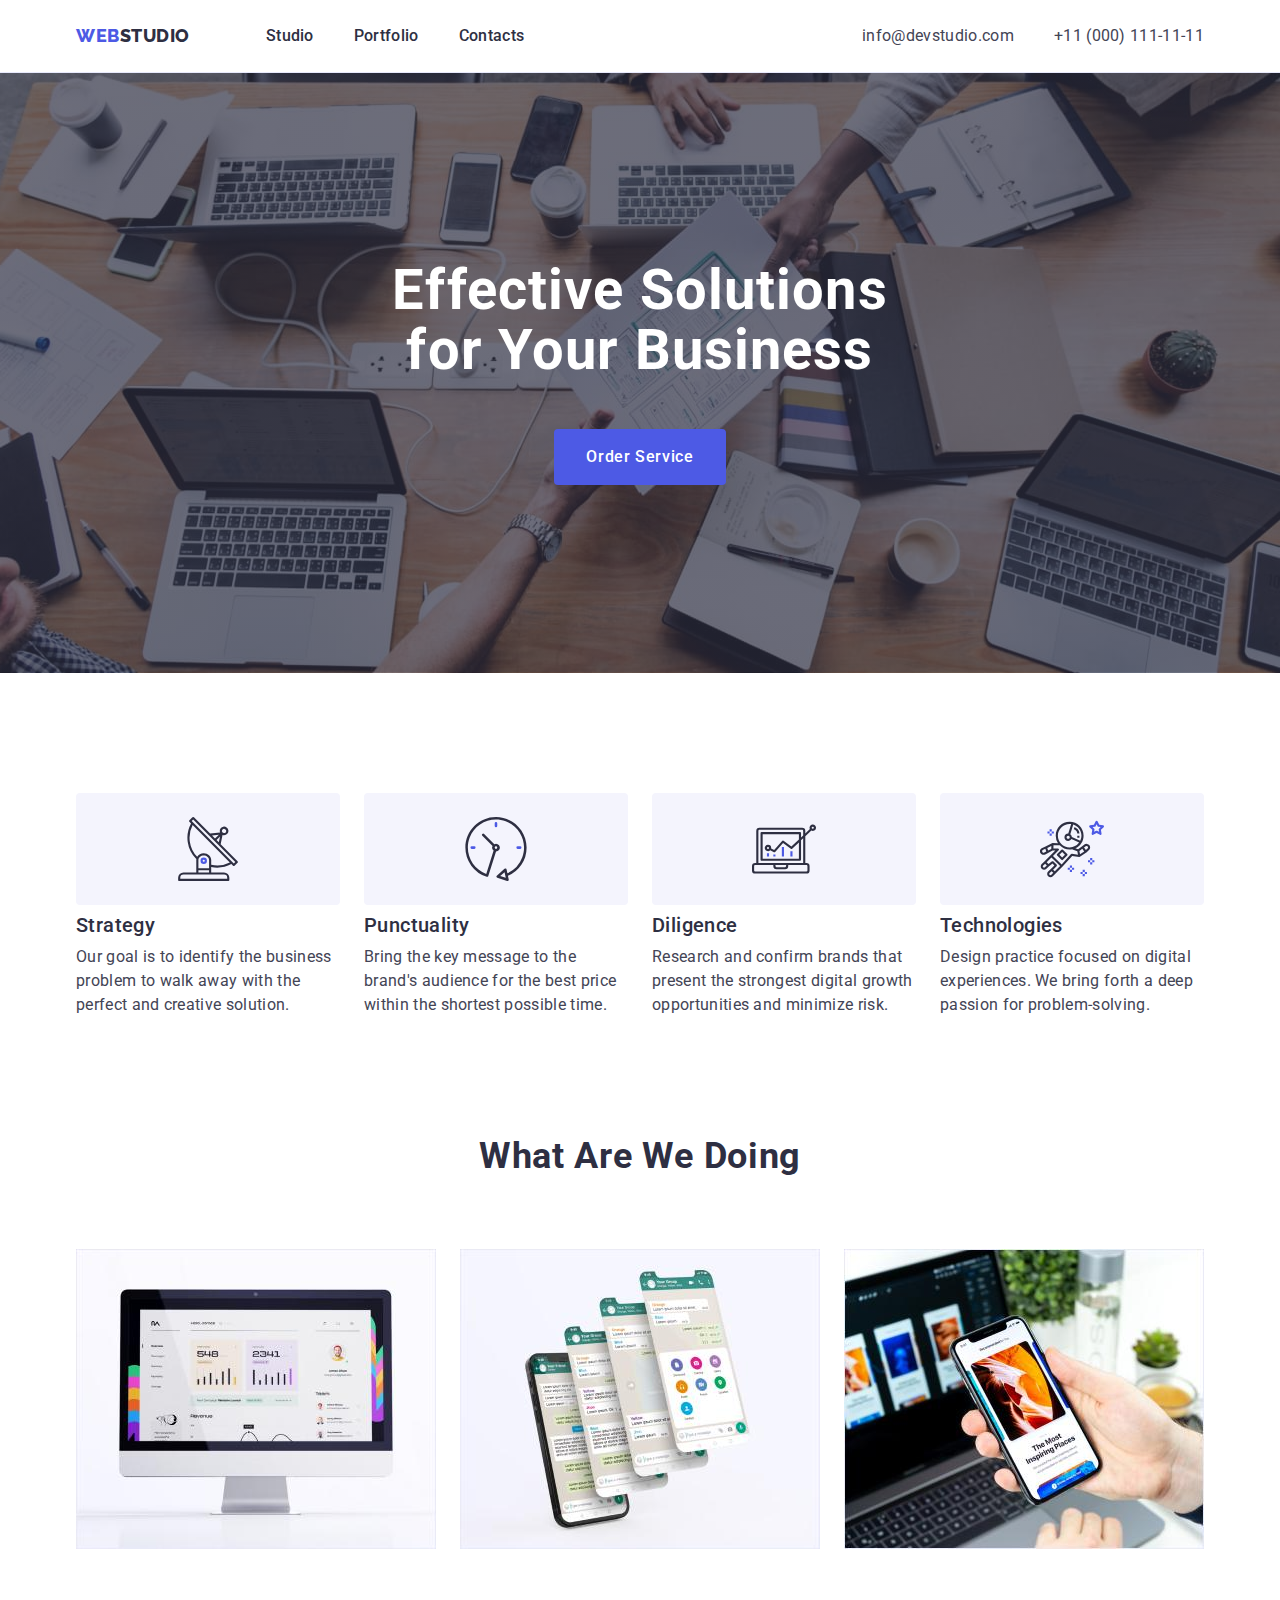
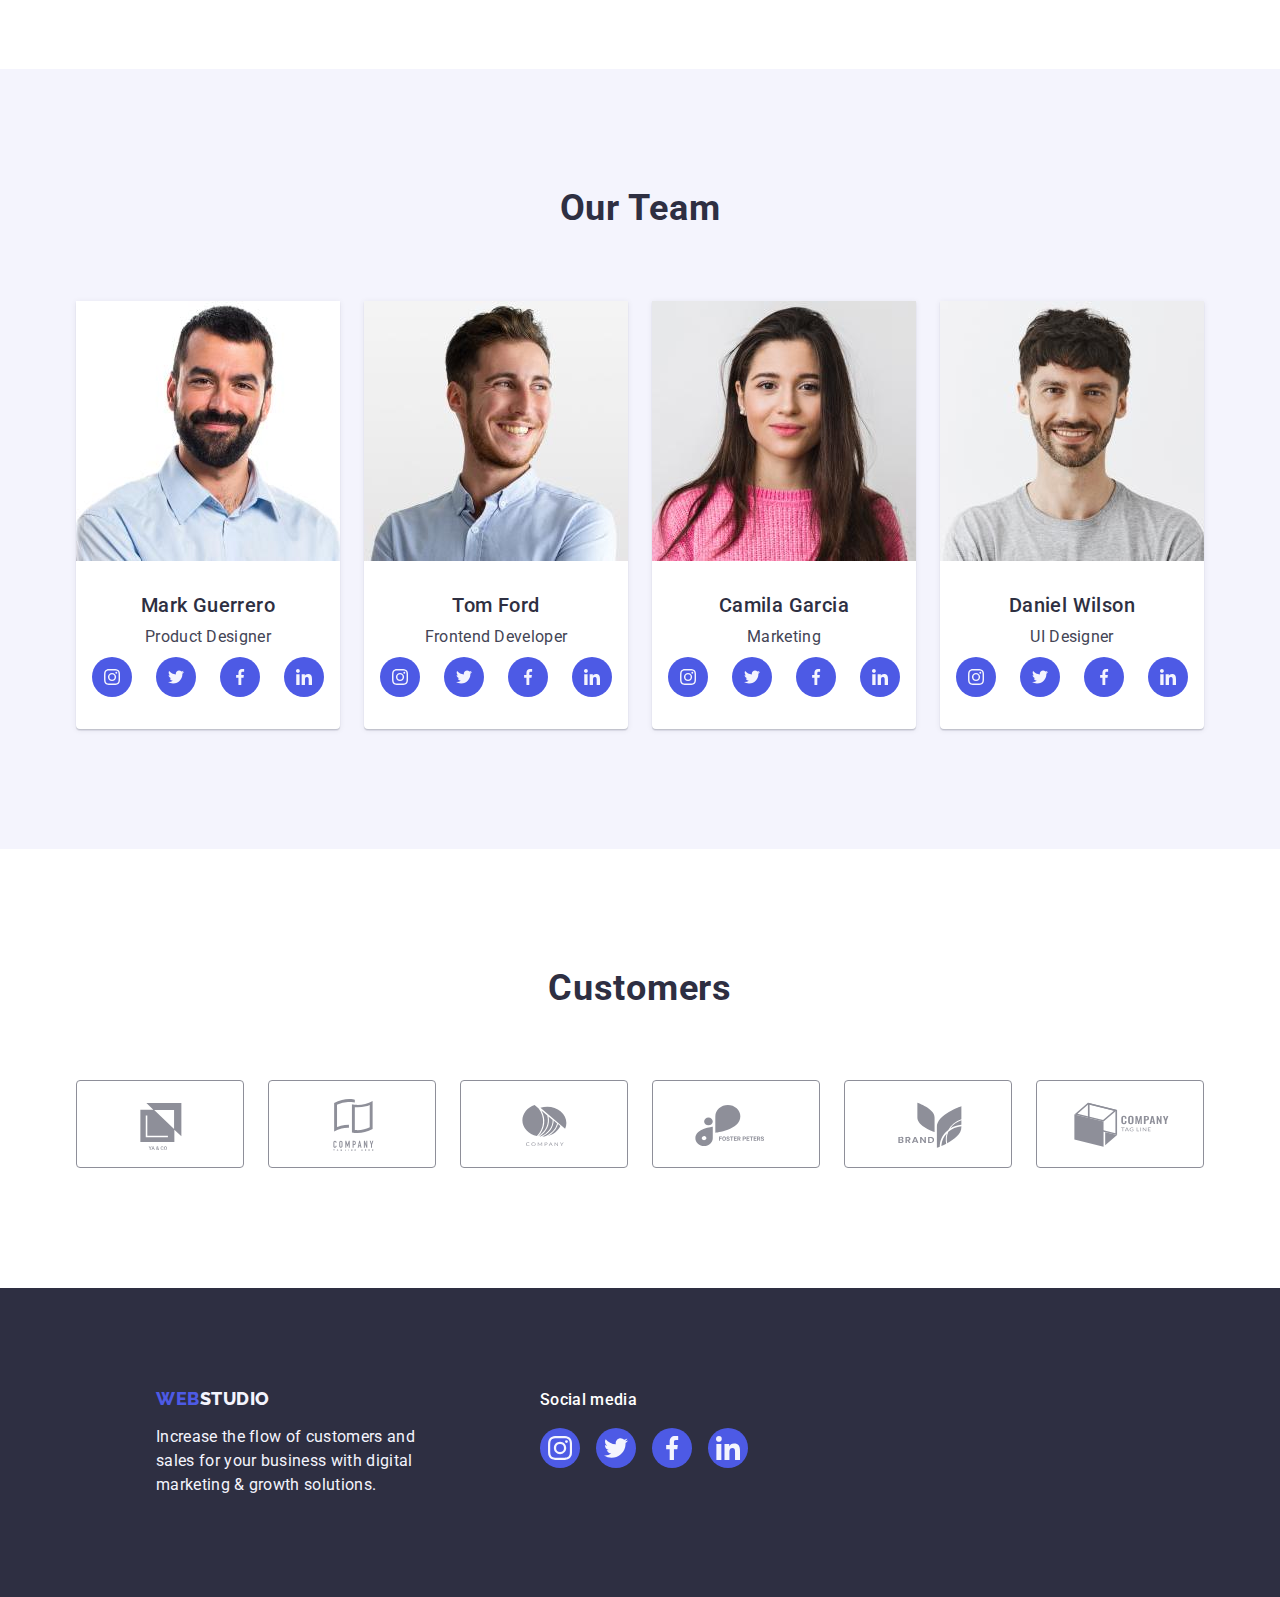
==== index.html @ 96a96464 "Initial commit" ====
<!DOCTYPE html>
<html lang="en">
  <head>
    <meta charset="UTF-8" />
    <meta http-equiv="X-UA-Compatible" content="IE=edge" />
    <meta name="viewport" content="width=device-width, initial-scale=1.0" />
    <title>WebStudio</title>
    <link rel="preconnect" href="https://fonts.googleapis.com" />
    <link rel="preconnect" href="https://fonts.gstatic.com" crossorigin />
    <link
      href="https://fonts.googleapis.com/css2?family=Raleway:wght@800&family=Roboto:wght@400;500;700;900&display=swap"
      rel="stylesheet"
    />
    <link
      rel="stylesheet"
      href="https://cdnjs.cloudflare.com/ajax/libs/modern-normalize/1.0.0/modern-normalize.min.css"
    />
    <link rel="stylesheet" href="./css/styles.css" />
  </head>
  <body>
    <!-- Header -->

    <header class="header">
      <div class="header-container container">
        <nav class="header-nav">
          <a class="logo-link link" href="./index.html"
            >Web<span class="logo-header">Studio</span></a
          >
          <ul class="menu list">
            <li class="menu-item">
              <a class="link menu-link" href="./index.html"> Studio</a>
            </li>
            <li class="menu-item">
              <a class="link menu-link" href="./portfolio.html">Portfolio</a>
            </li>
            <li class="menu-item">
              <a class="link menu-link" href="">Contacts</a>
            </li>
          </ul>
        </nav>
        <address class="contacts">
          <ul class="contacts-list list">
            <li class="contacts-item">
              <a
                class="mail contacts-link link"
                href="mailto:info@devstudio.com"
                >info@devstudio.com</a
              >
            </li>
            <li class="contacts-item">
              <a class="contacts-link link" href="tel:+110001111111"
                >+11 (000) 111-11-11</a
              >
            </li>
          </ul>
        </address>
      </div>
    </header>

    <main>
      <!-- Section-Hero -->

      <section class="section-hero section">
        <div class="hero-container container">
          <h1 class="hero-title">Effective Solutions for Your Business</h1>
          <button class="hero-btn" type="button">Order Service</button>
        </div>
      </section>

      <!-- Section-Features -->
      <section class="features-section section">
        <div class="features-container container">
          <h2 class="hidden-title" hidden>Features</h2>
          <ul class="features-menu list">
            <li class="features-menu-item">
              <div class="feature-icons-wrapper">
                <svg class="feature-icons" width="64" height="64">
                  <use href="./images/icons.svg#antenna"></use>
                </svg>
              </div>
              <h3 class="features-menu-title title">Strategy</h3>
              <p class="features-menu-text text">
                Our goal is to identify the business problem to walk away with
                the perfect and creative solution.
              </p>
            </li>
            <li class="features-menu-item">
              <div class="feature-icons-wrapper">
                <svg class="feature-icons" width="64" height="64">
                  <use href="./images/icons.svg#clock"></use>
                </svg>
              </div>
              <h3 class="features-menu-title title">Punctuality</h3>
              <p class="features-menu-text text">
                Bring the key message to the brand's audience for the best price
                within the shortest possible time.
              </p>
            </li>
            <li class="features-menu-item">
              <div class="feature-icons-wrapper">
                <svg class="feature-icons" width="64" height="64">
                  <use href="./images/icons.svg#diagram"></use>
                </svg>
              </div>
              <h3 class="features-menu-title title">Diligence</h3>
              <p class="features-menu-text text">
                Research and confirm brands that present the strongest digital
                growth opportunities and minimize risk.
              </p>
            </li>
            <li class="features-menu-item">
              <div class="feature-icons-wrapper">
                <svg class="feature-icons" width="64" height="64">
                  <use href="./images/icons.svg#astronaut"></use>
                </svg>
              </div>
              <h3 class="features-menu-title title">Technologies</h3>
              <p class="features-menu-text text">
                Design practice focused on digital experiences. We bring forth a
                deep passion for problem-solving.
              </p>
            </li>
          </ul>
        </div>
      </section>

      <!-- Section-What are we doing -->
      <section class="works section">
        <div class="container">
          <h2 class="works-title">What are we doing</h2>
          <ul class="works-list list">
            <li class="works-list-item">
              <img src="./images/img-1.jpg" alt="PC" width="360" />
            </li>
            <li class="works-list-item">
              <img src="./images/img-2.jpg" alt="App" width="360" />
            </li>
            <li class="works-list-item">
              <img src="./images/img-3.jpg" alt="Mobile phone" width="360" />
            </li>
          </ul>
        </div>
      </section>

      <!-- Section-Our Team -->
      <section class="about-section section">
        <div class="container">
          <h2 class="team-title">Our Team</h2>
          <ul class="menu-team list">
            <li class="menu-team-item">
              <img
                class="team-img"
                src="./images/img-card1.jpg"
                alt="Mark Guerrero"
                width="264"
              />
              <div class="menu-team-container">
                <h3 class="menu-team-title title">Mark Guerrero</h3>
                <p class="menu-team-text text">Product Designer</p>
                <ul class="social-icons-list list">
                  <li class="social-icons-item">
                    <a
                      class="social-icons-link link"
                      href=""
                      target="_blank"
                      rel="noopener norefferer"
                      aria-label="social icons"
                      ><svg class="social-icons" width="16" height="16">
                        <use href="./images/icons.svg#instagram"></use></svg
                    ></a>
                  </li>
                  <li class="social-icons-item">
                    <a
                      class="social-icons-link link"
                      href=""
                      target="_blank"
                      rel="noopener norefferer"
                      aria-label="social icons"
                      ><svg class="social-icons" width="16" height="16">
                        <use href="./images/icons.svg#twitter"></use></svg
                    ></a>
                  </li>
                  <li class="social-icons-item">
                    <a
                      class="social-icons-link link"
                      href=""
                      target="_blank"
                      rel="noopener norefferer"
                      aria-label="social icons"
                      ><svg class="social-icons" width="16" height="16">
                        <use href="./images/icons.svg#facebook"></use></svg
                    ></a>
                  </li>
                  <li class="social-icons-item">
                    <a
                      class="social-icons-link link"
                      href=""
                      target="_blank"
                      rel="noopener norefferer"
                      aria-label="social icons"
                      ><svg class="social-icons" width="16" height="16">
                        <use href="./images/icons.svg#linkedin"></use></svg
                    ></a>
                  </li>
                </ul>
              </div>
            </li>
            <li class="menu-team-item">
              <img
                class="team-img"
                src="./images/img-card2.jpg"
                alt="Tom Ford"
                width="264"
              />
              <div class="menu-team-container">
                <h3 class="menu-team-title title">Tom Ford</h3>
                <p class="menu-team-text text">Frontend Developer</p>
                <ul class="social-icons-list list">
                  <li class="social-icons-item">
                    <a
                      class="social-icons-link link"
                      href=""
                      target="_blank"
                      rel="noopener norefferer"
                      aria-label="social icons"
                      ><svg class="social-icons" width="16" height="16">
                        <use href="./images/icons.svg#instagram"></use></svg
                    ></a>
                  </li>
                  <li class="social-icons-item">
                    <a
                      class="social-icons-link link"
                      href=""
                      target="_blank"
                      rel="noopener norefferer"
                      aria-label="social icons"
                      ><svg class="social-icons" width="16" height="16">
                        <use href="./images/icons.svg#twitter"></use></svg
                    ></a>
                  </li>
                  <li class="social-icons-item">
                    <a
                      class="social-icons-link link"
                      href=""
                      target="_blank"
                      rel="noopener norefferer"
                      aria-label="social icons"
                      ><svg class="social-icons" width="16" height="16">
                        <use href="./images/icons.svg#facebook"></use></svg
                    ></a>
                  </li>
                  <li class="social-icons-item">
                    <a
                      class="social-icons-link link"
                      href=""
                      target="_blank"
                      rel="noopener norefferer"
                      aria-label="social icons"
                      ><svg class="social-icons" width="16" height="16">
                        <use href="./images/icons.svg#linkedin"></use></svg
                    ></a>
                  </li>
                </ul>
              </div>
            </li>
            <li class="menu-team-item">
              <img
                class="team-img"
                src="./images/img-card3.jpg"
                alt="Camila Garcia"
                width="264"
              />
              <div class="menu-team-container">
                <h3 class="menu-team-title title">Camila Garcia</h3>
                <p class="menu-team-text text">Marketing</p>
                <ul class="social-icons-list list">
                  <li class="social-icons-item">
                    <a
                      class="social-icons-link link"
                      href=""
                      target="_blank"
                      rel="noopener norefferer"
                      aria-label="social icons"
                      ><svg class="social-icons" width="16" height="16">
                        <use href="./images/icons.svg#instagram"></use></svg
                    ></a>
                  </li>
                  <li class="social-icons-item">
                    <a
                      class="social-icons-link link"
                      href=""
                      target="_blank"
                      rel="noopener norefferer"
                      aria-label="social icons"
                      ><svg class="social-icons" width="16" height="16">
                        <use href="./images/icons.svg#twitter"></use></svg
                    ></a>
                  </li>
                  <li class="social-icons-item">
                    <a
                      class="social-icons-link link"
                      href=""
                      target="_blank"
                      rel="noopener norefferer"
                      aria-label="social icons"
                      ><svg class="social-icons" width="16" height="16">
                        <use href="./images/icons.svg#facebook"></use></svg
                    ></a>
                  </li>
                  <li class="social-icons-item">
                    <a
                      class="social-icons-link link"
                      href=""
                      target="_blank"
                      rel="noopener norefferer"
                      aria-label="social icons"
                      ><svg class="social-icons" width="16" height="16">
                        <use href="./images/icons.svg#linkedin"></use></svg
                    ></a>
                  </li>
                </ul>
              </div>
            </li>
            <li class="menu-team-item">
              <img
                class="team-img"
                src="./images/img-card4.jpg"
                alt="Daniel Wilson"
                width="264"
              />
              <div class="menu-team-container">
                <h3 class="menu-team-title title">Daniel Wilson</h3>
                <p class="menu-team-text text">UI Designer</p>
                <ul class="social-icons-list list">
                  <li class="social-icons-item">
                    <a
                      class="social-icons-link link"
                      href=""
                      target="_blank"
                      rel="noopener norefferer"
                      aria-label="social icons"
                      ><svg class="social-icons" width="16" height="16">
                        <use href="./images/icons.svg#instagram"></use></svg
                    ></a>
                  </li>
                  <li class="social-icons-item">
                    <a
                      class="social-icons-link link"
                      href=""
                      target="_blank"
                      rel="noopener norefferer"
                      aria-label="social icons"
                      ><svg class="social-icons" width="16" height="16">
                        <use href="./images/icons.svg#twitter"></use></svg
                    ></a>
                  </li>
                  <li class="social-icons-item">
                    <a
                      class="social-icons-link link"
                      href=""
                      target="_blank"
                      rel="noopener norefferer"
                      aria-label="social icons"
                      ><svg class="social-icons" width="16" height="16">
                        <use href="./images/icons.svg#facebook"></use></svg
                    ></a>
                  </li>
                  <li class="social-icons-item">
                    <a
                      class="social-icons-link link"
                      href=""
                      target="_blank"
                      rel="noopener norefferer"
                      aria-label="social icons"
                      ><svg class="social-icons" width="16" height="16">
                        <use href="./images/icons.svg#linkedin"></use></svg
                    ></a>
                  </li>
                </ul>
              </div>
            </li>
          </ul>
        </div>
      </section>

      <!-- Customers -->
      <section class="customers-section section">
        <div class="container">
          <h2 class="customers-title title">Customers</h2>
          <ul class="customers-section-list list">
            <li class="customers-section-item">
              <a class="customers-section-link link" href=""
                ><svg class="customers-icon" width="104" height="56">
                  <use href="./images/icons.svg#logo1"></use></svg
              ></a>
            </li>
            <li class="customers-section-item">
              <a class="customers-section-link link" href=""
                ><svg class="customers-icon" width="104" height="56">
                  <use href="./images/icons.svg#logo2"></use></svg
              ></a>
            </li>
            <li class="customers-section-item">
              <a class="customers-section-link link" href=""
                ><svg class="customers-icon" width="104" height="56">
                  <use href="./images/icons.svg#logo3"></use></svg
              ></a>
            </li>
            <li class="customers-section-item">
              <a class="customers-section-link link" href=""
                ><svg class="customers-icon" width="104" height="56">
                  <use href="./images/icons.svg#logo4"></use></svg
              ></a>
            </li>
            <li class="customers-section-item">
              <a class="customers-section-link link" href=""
                ><svg class="customers-icon" width="104" height="56">
                  <use href="./images/icons.svg#logo5"></use></svg
              ></a>
            </li>
            <li class="customers-section-item">
              <a class="customers-section-link link" href=""
                ><svg class="customers-icon" width="104" height="56">
                  <use href="./images/icons.svg#logo6"></use></svg
              ></a>
            </li>
          </ul>
        </div>
      </section>
    </main>

    <!-- Footer -->
    <footer class="footer-section">
      <div class="footer-main-container">
        <div class="footer-container">
          <a class="logo-link footer-link link" href="./index.html"
            >Web<span class="logo-footer">Studio</span></a
          >
          <p class="footer-section-text">
            Increase the flow of customers and sales for your business with
            digital marketing & growth solutions.
          </p>
        </div>
        <div class="social-media-conteiner">
          <p class="social-media-text">Social media</p>
          <ul class="social-media-list list">
            <li class="social-media-item">
              <a
                class="social-icons-link socials-link-footer link"
                href=""
                target="_blank"
                rel="noopener norefferer"
                aria-label="social icons"
                ><svg class="social-icons" width="24" height="24">
                  <use href="./images/icons.svg#instagram"></use></svg
              ></a>
            </li>
            <li class="social-media-item">
              <a
                class="social-icons-link socials-link-footer link"
                href=""
                target="_blank"
                rel="noopener norefferer"
                aria-label="social icons"
                ><svg class="social-icons" width="24" height="24">
                  <use href="./images/icons.svg#twitter"></use></svg
              ></a>
            </li>
            <li class="social-media-item">
              <a
                class="social-icons-link socials-link-footer link"
                href=""
                target="_blank"
                rel="noopener norefferer"
                aria-label="social icons"
                ><svg class="social-icons" width="24" height="24">
                  <use href="./images/icons.svg#facebook"></use></svg
              ></a>
            </li>
            <li class="social-media-item">
              <a
                class="social-icons-link socials-link-footer link"
                href=""
                target="_blank"
                rel="noopener norefferer"
                aria-label="social icons"
                ><svg class="social-icons" width="24" height="24">
                  <use href="./images/icons.svg#linkedin"></use></svg
              ></a>
            </li>
          </ul>
        </div>
      </div>
    </footer>
  </body>
</html>
---- css/styles.css ----
.list {
  list-style: none;
}
.link {
  text-decoration: none;
}
h1,
h2,
h3,
h4,
p {
  margin-top: 0;
  margin-bottom: 0;
}
ul {
  margin-top: 0;
  margin-bottom: 0;
  padding-left: 0;
}
img {
  display: block;
}
button {
  cursor: pointer;
}
body {
  font-family: 'Roboto', sans-serif;
  color: var(--color-slate);
  background-color: var(--color-white);
}
.container {
  width: 1158px;
  padding-left: 15px;
  padding-right: 15px;
  margin-left: auto;
  margin-right: auto;
}
.section {
  padding-top: 120px;
  padding-bottom: 120px;
}
:root {
  --color-iris: #4d5ae5;
  --color-ocean: #404bbf;
  --color-navy-blue: #2e2f42;
  --color-green: #31d0aa;
  --color-slate: #434455;
  --color-light-slate: #8e8f99;
  --color-cornflower: #e7e9fc;
  --color-cloud: #f4f4fd;
  --color-navy-blue-modal: #2e2f42;
  --color-grey: #2e2f42;

  /* Header background, team card background */
  --color-white: #ffffff;
  --color-dairy: #fcfcfc;
}

/*  */
/* HEADER */
/*  */
.header {
  border-bottom: 1px solid var(--color-cornflower);
  box-shadow: 0px 2px 1px rgba(46, 47, 66, 0.08),
    0px 1px 1px rgba(46, 47, 66, 0.16), 0px 1px 6px rgba(46, 47, 66, 0.08);
}
.header-container {
  display: flex;
  align-items: center;
  height: 72px;
}

.header-nav {
  display: flex;
  align-items: center;
}
.menu {
  display: flex;
}
.contacts-list {
  display: flex;
  align-items: center;
}

.logo-link {
  margin-right: 76px;
  font-family: 'Raleway', sans-serif;
  font-weight: 800;
  font-size: 18px;
  line-height: 1.17;
  letter-spacing: 0.03em;
  text-transform: uppercase;
  color: var(--color-iris);
}
.logo-header {
  color: var(--color-grey);
}
.menu-item:not(:last-child) {
  margin-right: 40px;
}
.contacts {
  font-style: normal;
}
.menu-link {
  padding-top: 24px;
  padding-bottom: 24px;
  font-weight: 500;
  font-size: 16px;
  line-height: 1.5;
  letter-spacing: 0.02em;
  color: var(--color-grey);
}
.menu-link:hover,
.menu-link:focus {
  color: var(--color-ocean);
}

.contacts-link {
  font-style: normal;
  font-weight: 400;
  font-size: 16px;
  line-height: 1.5;
  letter-spacing: 0.02em;
  color: var(--color-slate);
}
.contacts-link:hover,
.contacts-link:focus {
  color: var(--color-ocean);
}
.contacts {
  margin-left: auto;
}
.contacts-item:not(:last-child) {
  margin-right: 40px;
}

/*  */
/* HERO */
/*  */

.hero-container {
  text-align: center;
}
.section-hero {
  max-width: 1440px;
  padding-top: 188px;
  padding-bottom: 188px;
  margin-left: auto;
  margin-right: auto;
  text-align: center;
  background: var(--color-grey);
  background-image: linear-gradient(
      rgba(46, 47, 66, 0.7),
      rgba(46, 47, 66, 0.7)
    ),
    url(../images/people-office.jpg);
  background-position: center;
  background-repeat: no-repeat;
  background-size: cover;
}
.hero-title {
  max-width: 496px;
  margin-bottom: 48px;
  margin-left: auto;
  margin-right: auto;
  font-weight: 700;
  font-size: 56px;
  line-height: 1.07;
  text-align: center;
  letter-spacing: 0.02em;
  color: var(--color-white);
}
.hero-btn {
  display: block;
  min-width: 169px;
  height: 56px;
  border-radius: 4px;
  border: none;
  padding-top: 16px;
  padding-bottom: 16px;
  padding-left: 32px;
  padding-right: 32px;
  margin-left: auto;
  margin-right: auto;
  gap: 10px;
  font-family: 'Roboto', sans-serif;
  font-weight: 500;
  font-size: 16px;
  line-height: 1.5;
  align-items: center;
  letter-spacing: 0.04em;
  color: var(--color-white);
  background: var(--color-iris);
}
.hero-btn:hover,
.hero-btn:focus {
  background: var(--color-ocean);
}

/* COMPONENTS *FEATURES*, *ABOUT*,*PORTFOLIO**/
.title {
  font-weight: 500;
  font-size: 20px;
  line-height: 1.2;
  letter-spacing: 0.02em;
  text-transform: capitalize;
  color: var(--color-grey);
}
.text {
  font-size: 16px;
  line-height: 1.5;
  letter-spacing: 0.02em;
  color: var(--color-slate);
}

/*  */
/* Features */
/*  */

.features-menu {
  display: flex;
  align-items: center;
  flex-wrap: wrap;
}
.features-menu-item {
  width: calc((100% - 72px) / 4);
}
.features-menu-item:not(:last-child) {
  margin-right: 24px;
}
.features-menu-title {
  margin-bottom: 8px;
}
.feature-icons-wrapper {
  display: flex;
  margin-left: auto;
  margin-right: auto;
  margin-bottom: 8px;
  align-items: center;
  justify-content: center;
  background: var(--color-cloud);
  border-radius: 4px;
  height: 112px;
}

/*  */
/* What are we doing */
/*  */
.works {
  padding-top: 0;
}
.works-list {
  display: flex;
  align-items: center;
  flex-wrap: wrap;
}
.works-list-item {
  width: calc((100% - 48px) / 3);
}
.works-list-item:not(:last-child) {
  margin-right: 24px;
}

/* Components-title */
.works-title,
.team-title,
.customers-title {
  margin-bottom: 72px;
  font-weight: 700;
  font-size: 36px;
  line-height: 1.11;
  text-align: center;
  letter-spacing: 0.02em;
  text-transform: capitalize;
  color: var(--color-navy-blue);
}

/*  */
/* Our Team */
/*  */

.menu-team {
  display: flex;
  align-items: center;
  flex-wrap: wrap;
  margin-top: 72px;
}
.menu-team-item {
  width: calc((100% - 72px) / 4);
  border-top-left-radius: 0px;
  border-top-right-radius: 0px;
  border-bottom-right-radius: 4px;
  border-bottom-left-radius: 4px;
  background-color: var(--color-white);
  box-shadow: 0px 1px 6px rgba(46, 47, 66, 0.08),
    0px 1px 1px rgba(46, 47, 66, 0.16), 0px 2px 1px rgba(46, 47, 66, 0.08);
}
.menu-team-item:not(:last-child) {
  margin-right: 24px;
}
.menu-team-container {
  padding-top: 32px;
  padding-bottom: 32px;
}
.menu-team-title {
  text-align: center;
  margin-bottom: 8px;
}
.menu-team-text {
  text-align: center;
  margin-bottom: 8px;
}
.about-section {
  background: var(--color-cloud);
}
.social-icons-list {
  display: flex;
  justify-content: center;
  align-items: center;
  gap: 24px;
}
.social-icons-item,
.social-media-item {
  width: 40px;
  height: 40px;
}

.social-icons-link {
  display: flex;
  align-items: center;
  justify-content: center;
  width: 100%;
  height: 100%;
  background-color: var(--color-iris);
  border-radius: 50%;
  color: var(--color-cloud);
}
.social-icons-link:hover,
.social-icons-link:focus {
  background-color: var(--color-ocean);
}
.social-icons {
  fill: currentColor;
}

/*  */
/* Customers */
/*  */

.customers-title {
  line-height: 1.1;
}
.customers-section-list {
  display: flex;
  align-items: center;
  justify-content: center;
  gap: 24px;
}
.customers-section-item {
  width: 168px;
  height: 88px;
}
.customers-section-link {
  display: flex;
  align-items: center;
  justify-content: center;
  width: 100%;
  height: 100%;
  border: 1px solid var(--color-light-slate);
  border-radius: 4px;
  color: var(--color-light-slate);
}
.customers-icon {
  fill: currentColor;
}
.customers-section-link:hover,
.customers-section-link:focus {
  color: var(--color-ocean);
  border: 1px solid var(--color-ocean);
}

/*  */
/* FOOTER */
/*  */

.footer-section {
  padding-top: 100px;
  padding-bottom: 100px;
  background: var(--color-grey);
}
.logo-footer {
  color: var(--color-cloud);
}
.footer-section-text {
  font-size: 16px;
  line-height: 1.5;
  letter-spacing: 0.02em;
  color: var(--color-cloud);
}
.footer-container {
  margin-right: 120px;
}
.footer-section-text {
  width: 264px;
}
.footer-link {
  display: inline-block;
  margin-bottom: 16px;
}

.social-media-list {
  display: flex;
  align-items: center;
  justify-content: center;
  gap: 16px;
}
.socials-link-footer:hover,
.socials-link-footer:focus {
  background-color: var(--color-green);
}
.footer-main-container {
  display: flex;
  align-items: baseline;
  justify-content: baseline;
  margin-left: 156px;
}

.social-media-text {
  margin-bottom: 16px;
  font-style: normal;
  font-weight: 500;
  font-size: 16px;
  line-height: 1.5;
  letter-spacing: 0.02em;
  color: var(--color-white);
}

/*  */
/* PORTFOLIO */
/*  */

.portfolio-section {
  padding-top: 96px;
  padding-bottom: 120px;
}

.btn-filter {
  padding: 12px 24px;
  font-family: 'Roboto', sans-serif;
  font-weight: 500;
  font-size: 16px;
  line-height: 24px;
  align-items: center;
  text-align: center;
  letter-spacing: 0.04em;
  color: var(--color-iris);
  background-color: var(--color-cloud);
  border: 1px solid var(--color-cornflower);
}
.btn-filter:hover,
.btn-filter:focus {
  color: var(--color-white);
  background: var(--color-ocean);
  border: 1px solid transparent;
  box-shadow: 0px 3px 1px rgba(0, 0, 0, 0.1), 0px 2px 1px rgba(0, 0, 0, 0.08),
    0px 2px 2px rgba(0, 0, 0, 0.12);
  border-radius: 4px;
}

.btn-menu {
  display: flex;
  align-items: center;
  justify-content: center;
  margin-bottom: 72px;
}
.btn-menu-item:not(:last-child) {
  margin-right: 24px;
}
.portfolio-menu {
  display: flex;
  align-items: center;
  flex-wrap: wrap;
}
.portfolio-menu-item {
  flex-basis: calc((100% - 48px) / 3);
  border-bottom: 1px var(--color-cornflower);
}
.portfolio-menu-link {
  display: block;
}
.portfolio-menu-link:hover,
.portfolio-menu-link:focus {
  box-shadow: 0px 1px 6px rgba(46, 47, 66, 0.08),
    0px 1px 1px rgba(46, 47, 66, 0.16), 0px 2px 1px rgba(46, 47, 66, 0.08);
}
.portfolio-menu-item:not(:nth-child(3n)) {
  margin-right: 24px;
}
.portfolio-menu-item:not(:nth-last-child(-n + 3)) {
  margin-bottom: 48px;
}
.portfolio-menu-container {
  padding: 32px 16px;
  border: 1px solid var(--color-cornflower);
  border-top: none;
}

.portfolio-menu-title {
  margin-bottom: 8px;
}
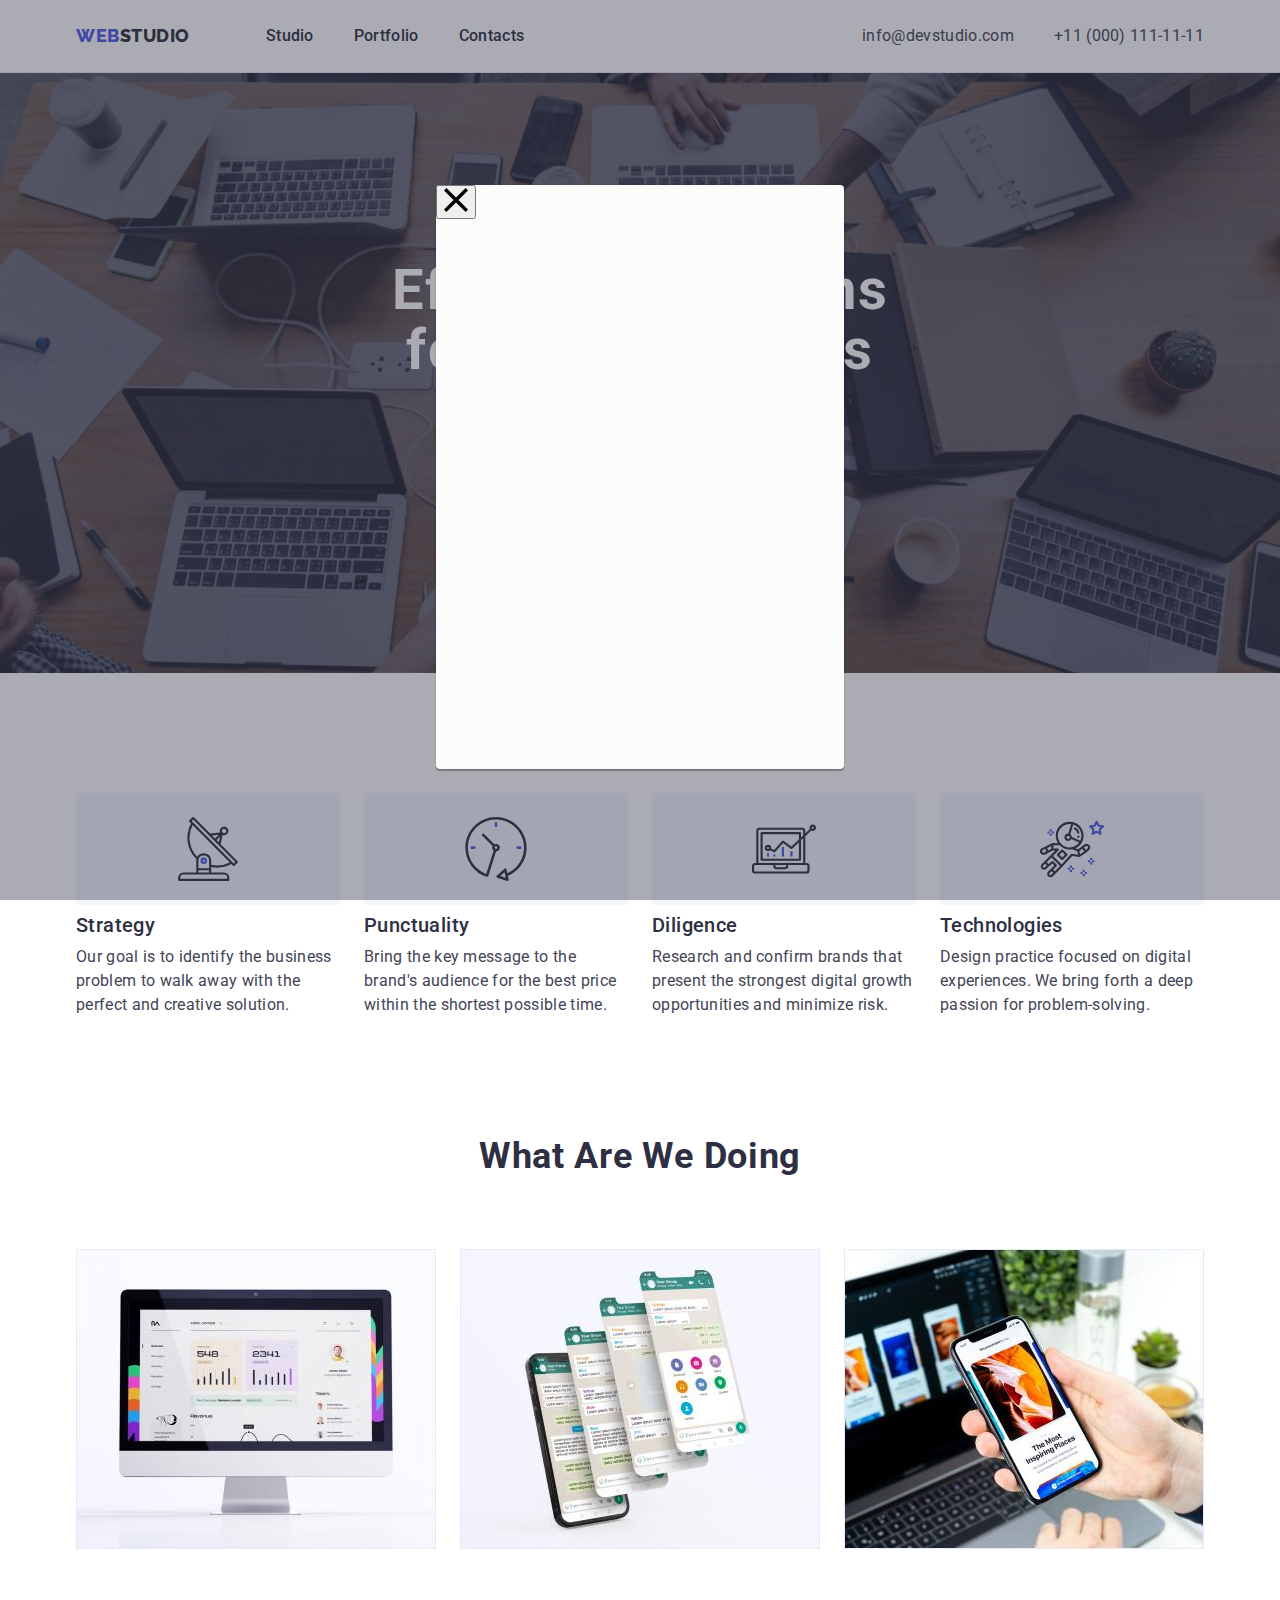
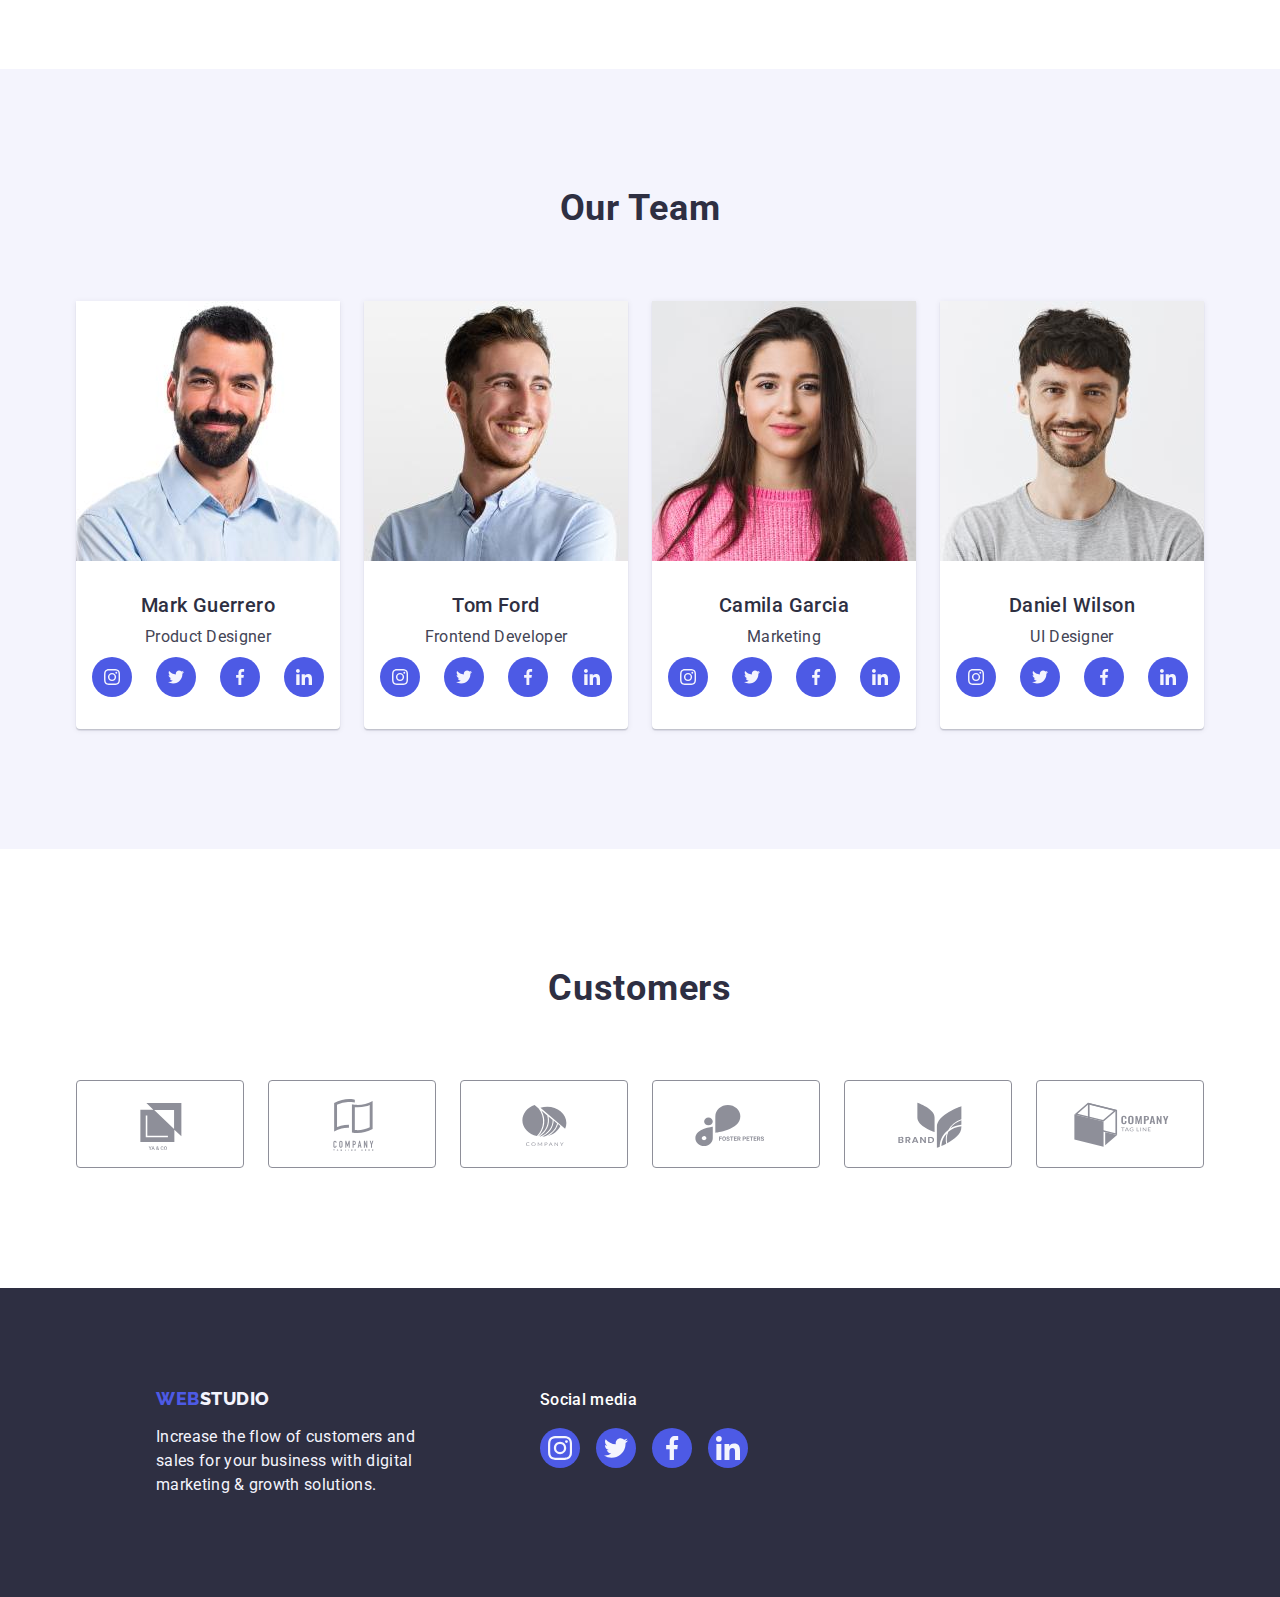
==== commit bc9c8335: "hw5 start" ====
--- a/index.html
+++ b/index.html
@@ -492,5 +492,17 @@
         </div>
       </div>
     </footer>
+
+    <!-- MODAL window -->
+    <div class="backdrop">
+      <div class="modal">
+        <button type="button" class="modal-close">
+          <svg class="modal-close-icon" width="24" height="24">
+            <use href="./images/icons.svg#close"></use>
+          </svg>
+        </button>
+      </div>
+    </div>
+    <script src="./js/modal.js"></script>
   </body>
 </html>
--- a/css/styles.css
+++ b/css/styles.css
@@ -109,6 +109,7 @@
   line-height: 1.5;
   letter-spacing: 0.02em;
   color: var(--color-grey);
+  transition: color 250ms cubic-bezier(0.4, 0, 0.2, 1);
 }
 .menu-link:hover,
 .menu-link:focus {
@@ -122,6 +123,7 @@
   line-height: 1.5;
   letter-spacing: 0.02em;
   color: var(--color-slate);
+  transition: color 250ms cubic-bezier(0.4, 0, 0.2, 1);
 }
 .contacts-link:hover,
 .contacts-link:focus {
@@ -191,6 +193,7 @@
   letter-spacing: 0.04em;
   color: var(--color-white);
   background: var(--color-iris);
+  transition: background 250ms cubic-bezier(0.4, 0, 0.2, 1);
 }
 .hero-btn:hover,
 .hero-btn:focus {
@@ -334,6 +337,7 @@
   background-color: var(--color-iris);
   border-radius: 50%;
   color: var(--color-cloud);
+  transition: background-color 250ms cubic-bezier(0.4, 0, 0.2, 1);
 }
 .social-icons-link:hover,
 .social-icons-link:focus {
@@ -369,6 +373,7 @@
   border: 1px solid var(--color-light-slate);
   border-radius: 4px;
   color: var(--color-light-slate);
+  transition: color border 250ms cubic-bezier(0.4, 0, 0.2, 1);
 }
 .customers-icon {
   fill: currentColor;
@@ -414,6 +419,9 @@
   justify-content: center;
   gap: 16px;
 }
+.socials-link-footer {
+  transition: background-color 250ms cubic-bezier(0.4, 0, 0.2, 1);
+}
 .socials-link-footer:hover,
 .socials-link-footer:focus {
   background-color: var(--color-green);
@@ -456,6 +464,8 @@
   color: var(--color-iris);
   background-color: var(--color-cloud);
   border: 1px solid var(--color-cornflower);
+  transition: color background border box-shadow border-radius 250ms
+    cubic-bezier(0.4, 0, 0.2, 1);
 }
 .btn-filter:hover,
 .btn-filter:focus {
@@ -485,8 +495,10 @@
   flex-basis: calc((100% - 48px) / 3);
   border-bottom: 1px var(--color-cornflower);
 }
+
 .portfolio-menu-link {
   display: block;
+  transition: box-shadow 250ms cubic-bezier(0.4, 0, 0.2, 1);
 }
 .portfolio-menu-link:hover,
 .portfolio-menu-link:focus {
@@ -508,3 +520,59 @@
 .portfolio-menu-title {
   margin-bottom: 8px;
 }
+
+/* overlay */
+.overlay {
+  position: absolute;
+  width: 100%;
+  height: 100%;
+  transform: translate(0, 100%);
+  transition: transform 250ms cubic-bezier(0.4, 0, 0.2, 1);
+  background-color: var(--color-iris);
+  color: var(--color-cloud);
+  font-family: 'Roboto';
+  font-style: normal;
+  font-weight: 400;
+  font-size: 16px;
+  line-height: 1.5;
+  letter-spacing: 0.02em;
+  padding-top: 40px;
+  padding-bottom: 164px;
+  padding-left: 32px;
+  padding-right: 32px;
+}
+.img-overlay-conteiner {
+  position: relative;
+  overflow: hidden;
+}
+.portfolio-menu-link:hover .overlay,
+.portfolio-menu-link:focus .overlay {
+  transform: translate(0, 0);
+}
+
+/*  */
+/* MODAL window */
+/*  */
+.backdrop {
+  position: fixed;
+  z-index: 100;
+  top: 0;
+  left: 0;
+  width: 100%;
+  height: 100%;
+  background: rgba(46, 47, 66, 0.4);
+}
+.modal {
+  position: absolute;
+  top: 53%;
+  left: 50%;
+  transform: translate(-50%, -50%);
+  width: 408px;
+  height: 584px;
+  background: var(--color-dairy);
+  box-shadow: 0px 1px 1px rgba(0, 0, 0, 0.14), 0px 1px 3px rgba(0, 0, 0, 0.12),
+    0px 2px 1px rgba(0, 0, 0, 0.2);
+  border-radius: 4px;
+}
+
+/* MODAL window */
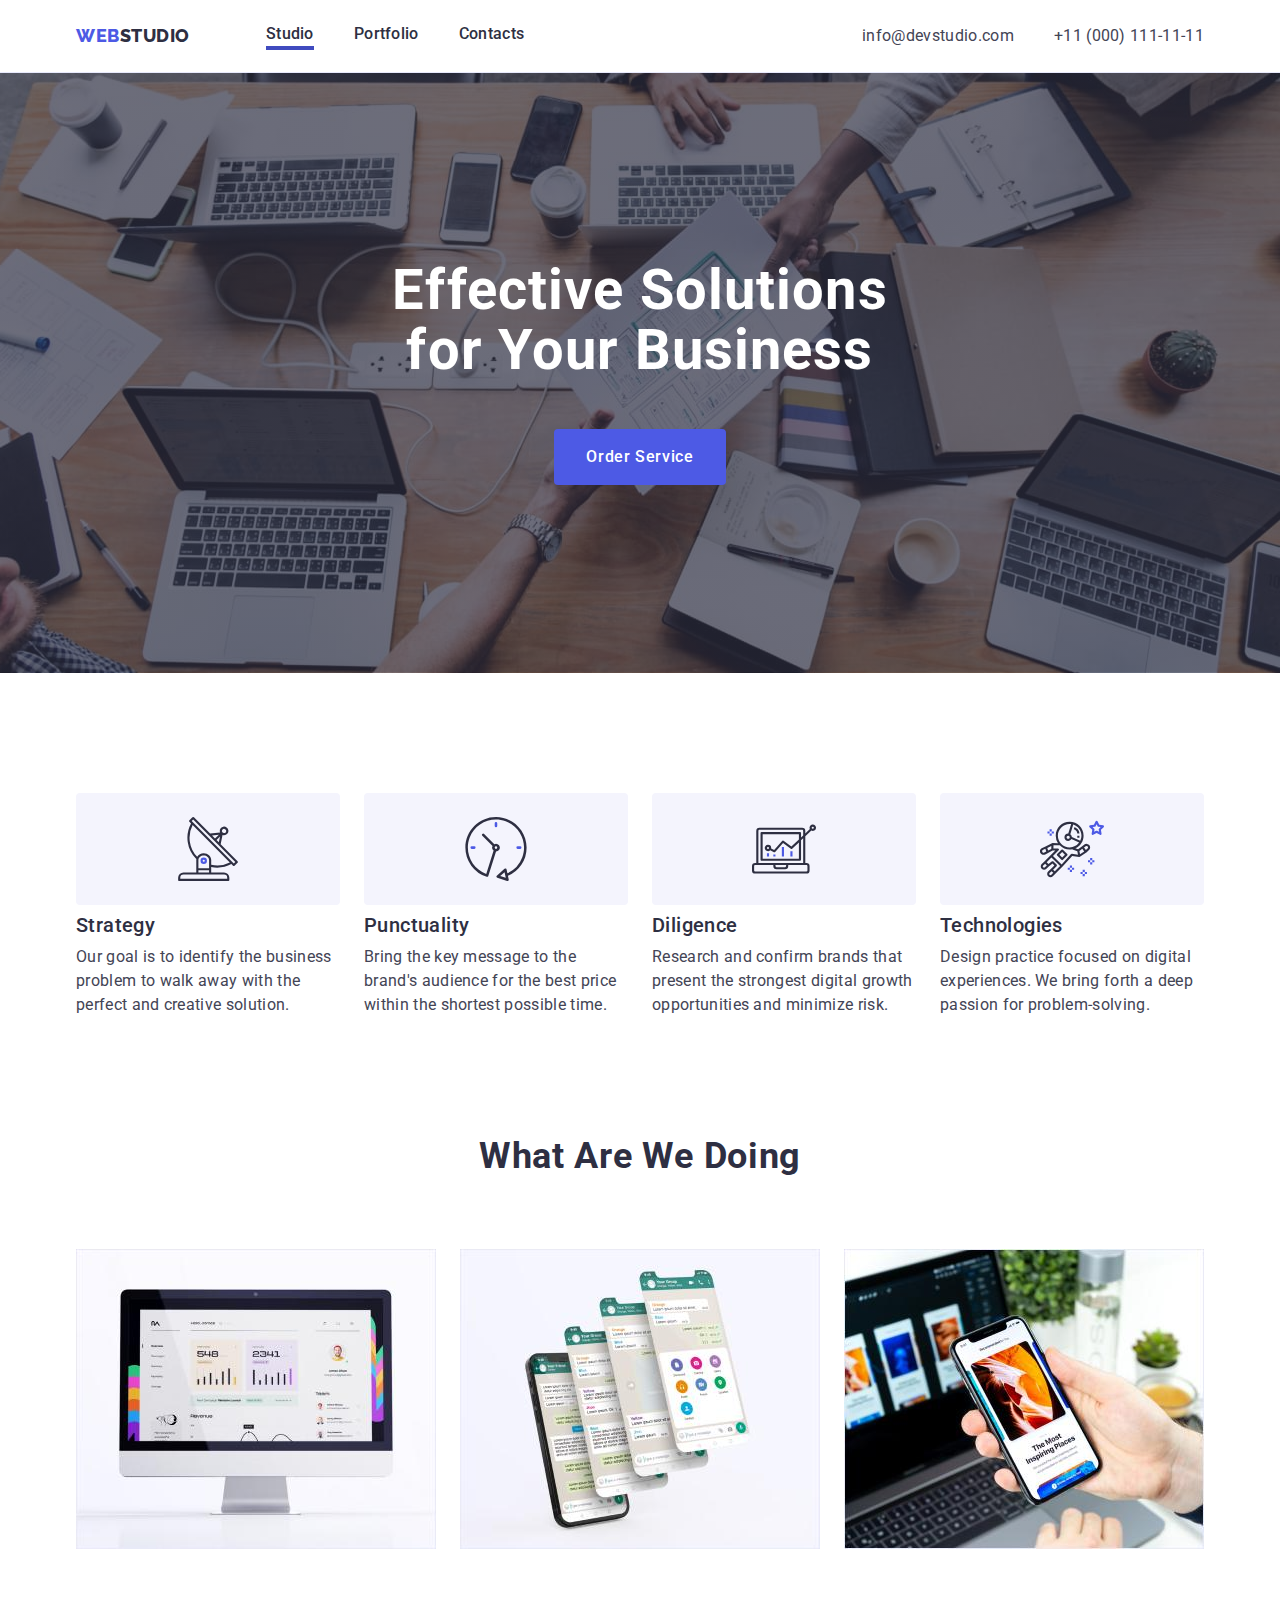
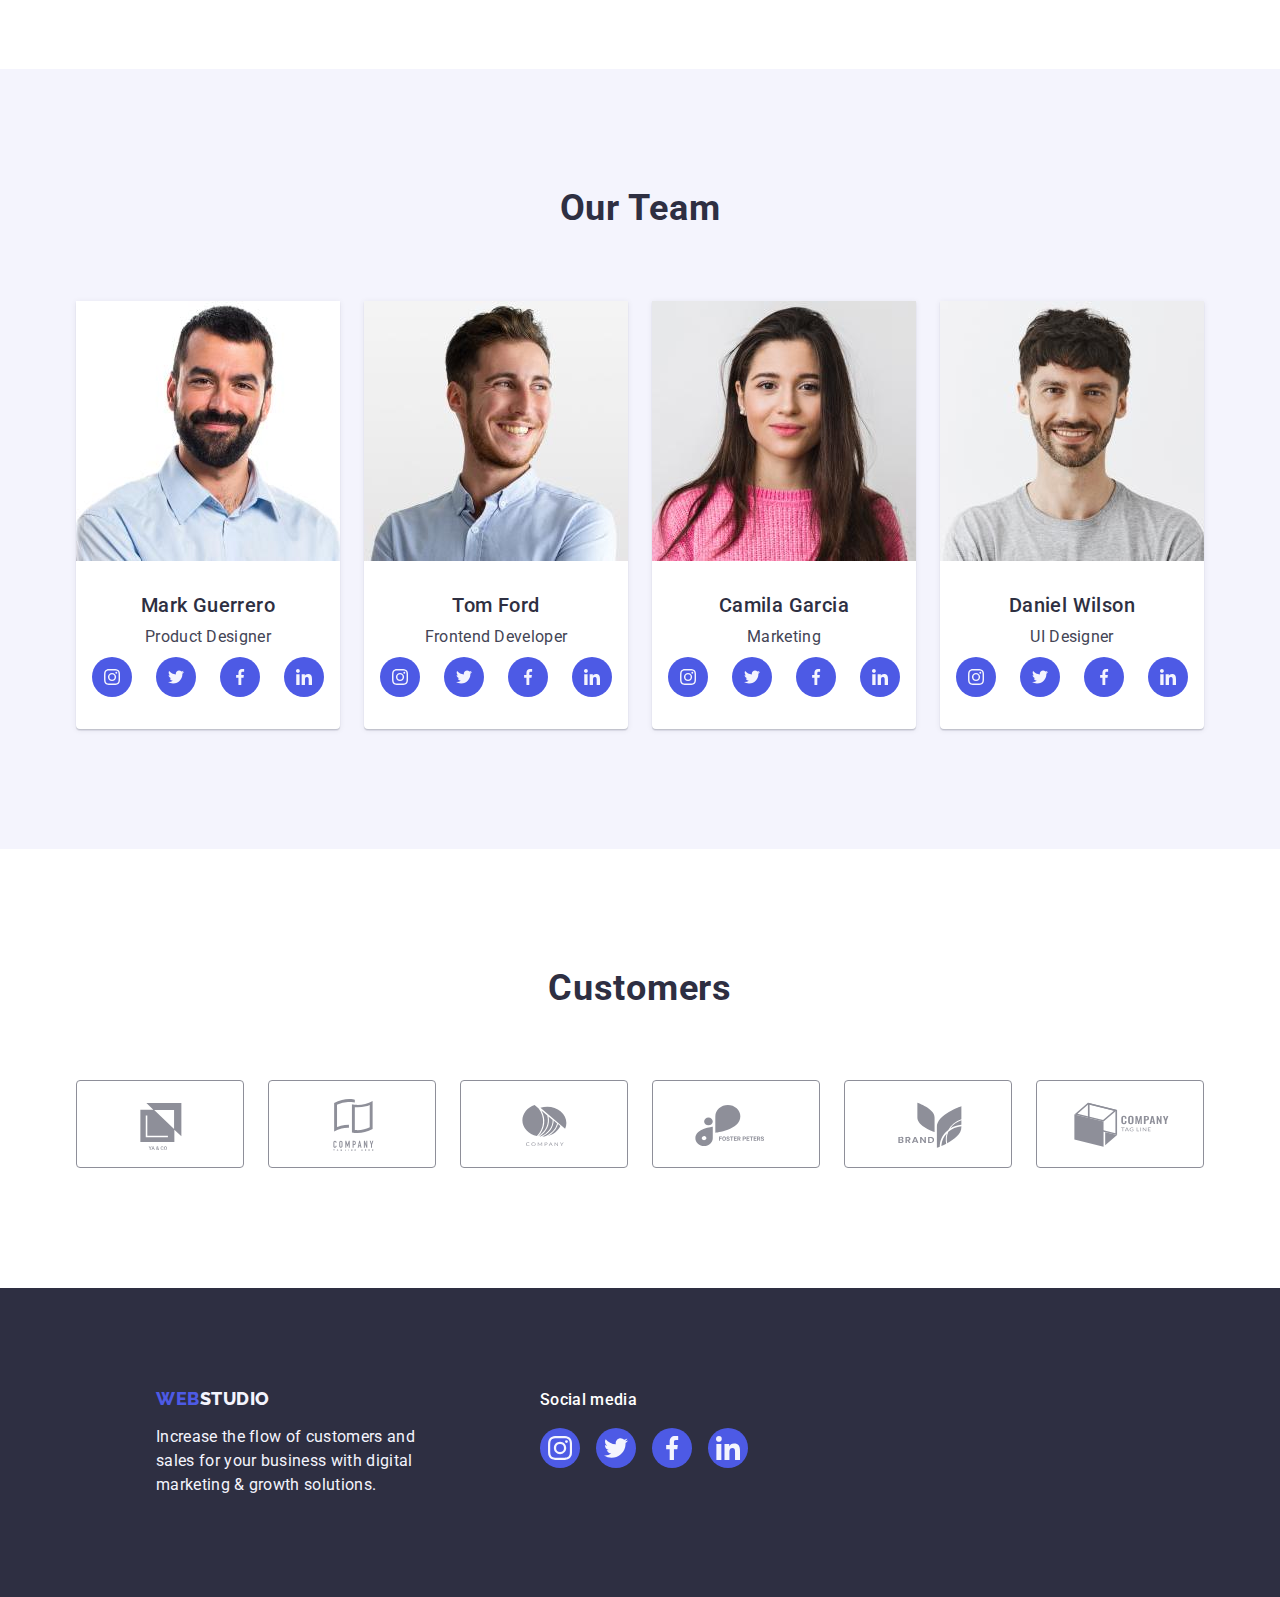
==== commit fbac6d67: "hw5 finish" ====
--- a/index.html
+++ b/index.html
@@ -28,7 +28,9 @@
           >
           <ul class="menu list">
             <li class="menu-item">
-              <a class="link menu-link" href="./index.html"> Studio</a>
+              <a class="link menu-link link-studio" href="./index.html">
+                Studio</a
+              >
             </li>
             <li class="menu-item">
               <a class="link menu-link" href="./portfolio.html">Portfolio</a>
@@ -63,7 +65,9 @@
       <section class="section-hero section">
         <div class="hero-container container">
           <h1 class="hero-title">Effective Solutions for Your Business</h1>
-          <button class="hero-btn" type="button">Order Service</button>
+          <button class="hero-btn" type="button" data-modal-open>
+            Order Service
+          </button>
         </div>
       </section>
 
@@ -494,10 +498,10 @@
     </footer>
 
     <!-- MODAL window -->
-    <div class="backdrop">
+    <div class="backdrop is-hidden" data-modal>
       <div class="modal">
-        <button type="button" class="modal-close">
-          <svg class="modal-close-icon" width="24" height="24">
+        <button type="button" class="modal-close-btn" data-modal-close>
+          <svg class="modal-close-icon" width="8" height="8">
             <use href="./images/icons.svg#close"></use>
           </svg>
         </button>
--- a/css/styles.css
+++ b/css/styles.css
@@ -115,6 +115,23 @@
 .menu-link:focus {
   color: var(--color-ocean);
 }
+
+/* ::AFTER */
+.link-studio::after {
+  display: block;
+  background-color: var(--color-ocean);
+  content: "";
+  width: 48px;
+  height: 4px;
+}
+.link-portfolio::after {
+  display: block;
+  background-color: var(--color-ocean);
+  content: "";
+  width: 66px;
+  height: 4px;
+}
+/*  */
 
 .contacts-link {
   font-style: normal;
@@ -561,6 +578,12 @@
   width: 100%;
   height: 100%;
   background: rgba(46, 47, 66, 0.4);
+  transition: opacity 250ms cubic-bezier(0.4, 0, 0.2, 1); visibility 250ms cubic-bezier(0.4, 0, 0.2, 1); */
+}
+.backdrop.is-hidden {
+  opacity: 0;
+  visibility: hidden;
+  pointer-events: none;
 }
 .modal {
   position: absolute;
@@ -574,5 +597,28 @@
     0px 2px 1px rgba(0, 0, 0, 0.2);
   border-radius: 4px;
 }
+.modal-close-btn {
+  position: absolute;
+  top: 16px;
+  right: 12px;
+  display: flex;
+  justify-content: center;
+  align-items: center;
+  width: 24px;
+  height: 24px;
+  border-radius: 50%;
+  padding: 0;
+  background: var(--color-cornflower);
+  border: 1px solid rgba(0, 0, 0, 0.1);
+  transition: background 250ms cubic-bezier(0.4, 0, 0.2, 1);
+}
+.modal-close-btn:hover,
+.modal-close-btn:focus {
+  background: var(--color-ocean);
+}
+.modal-close-btn:hover .modal-close-icon,
+.modal-close-btn:focus .modal-close-icon {
+  fill: var(--color-white);
+}
 
 /* MODAL window */
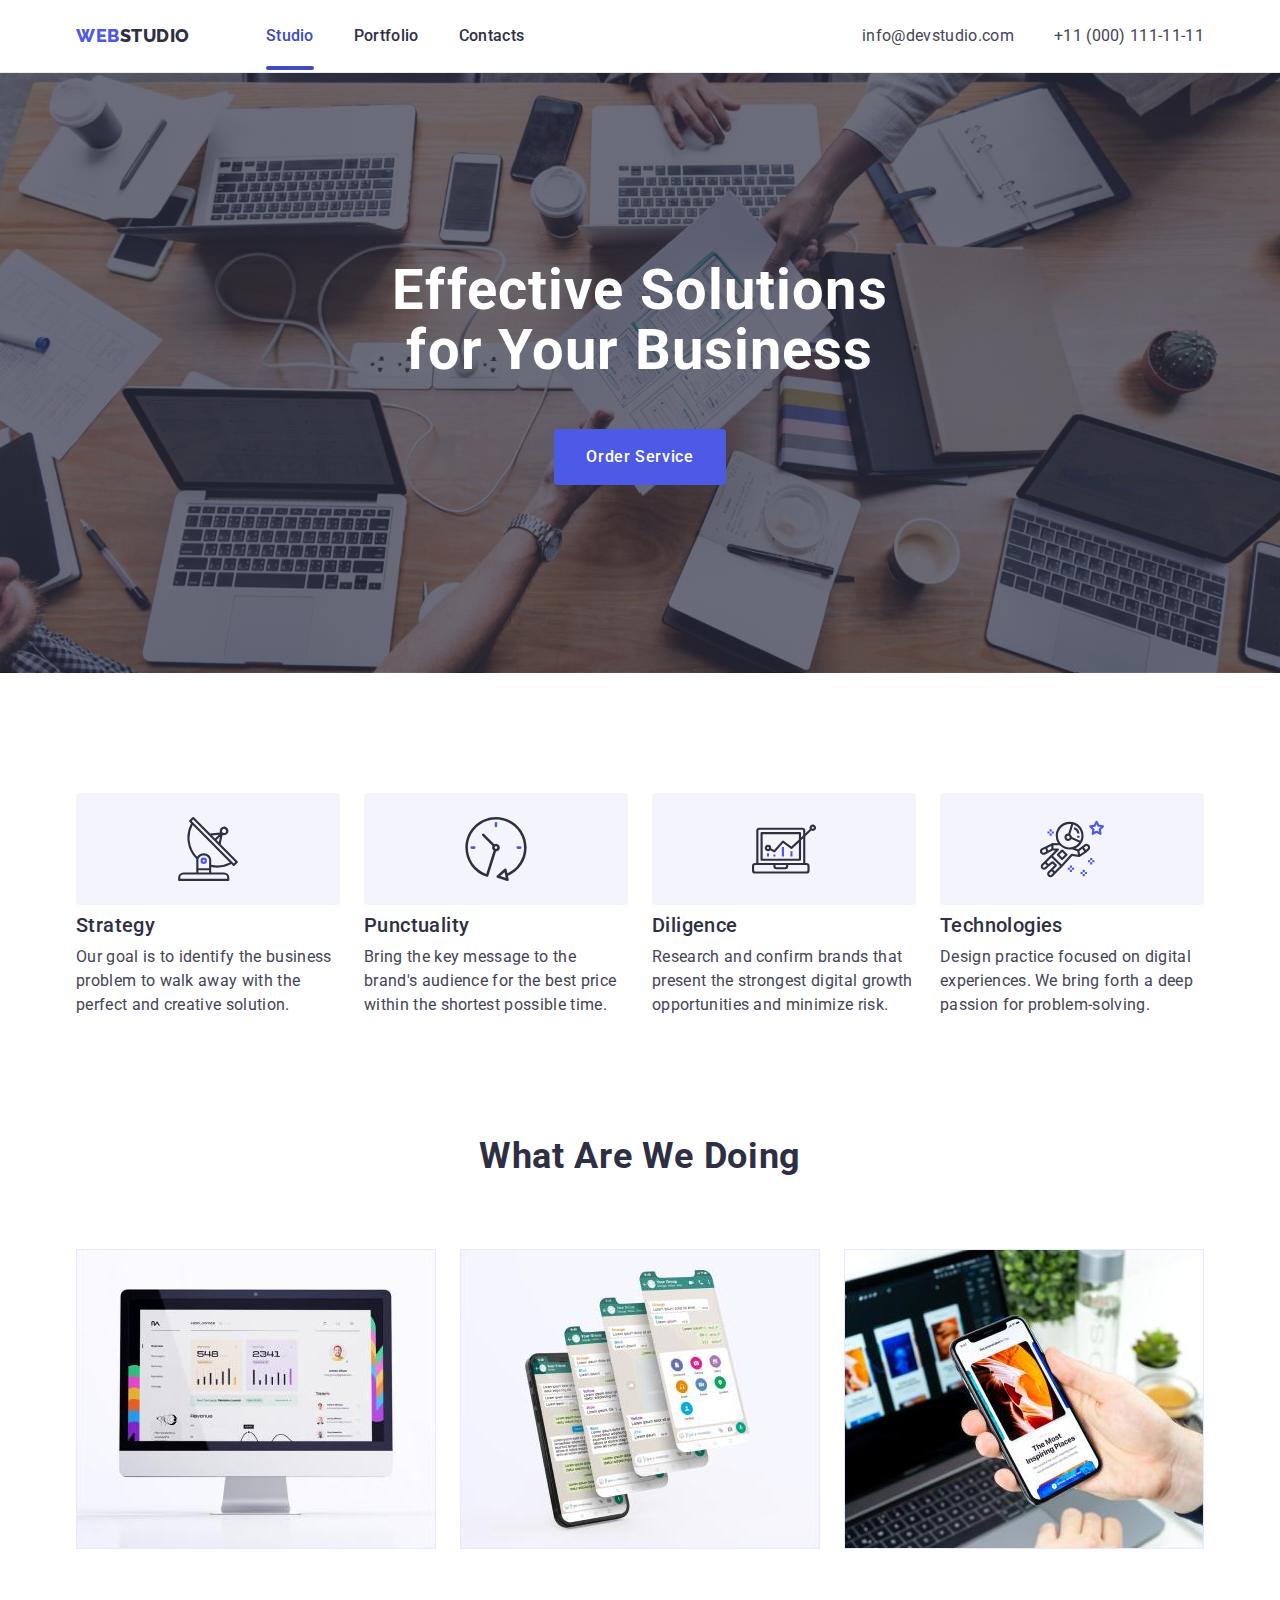
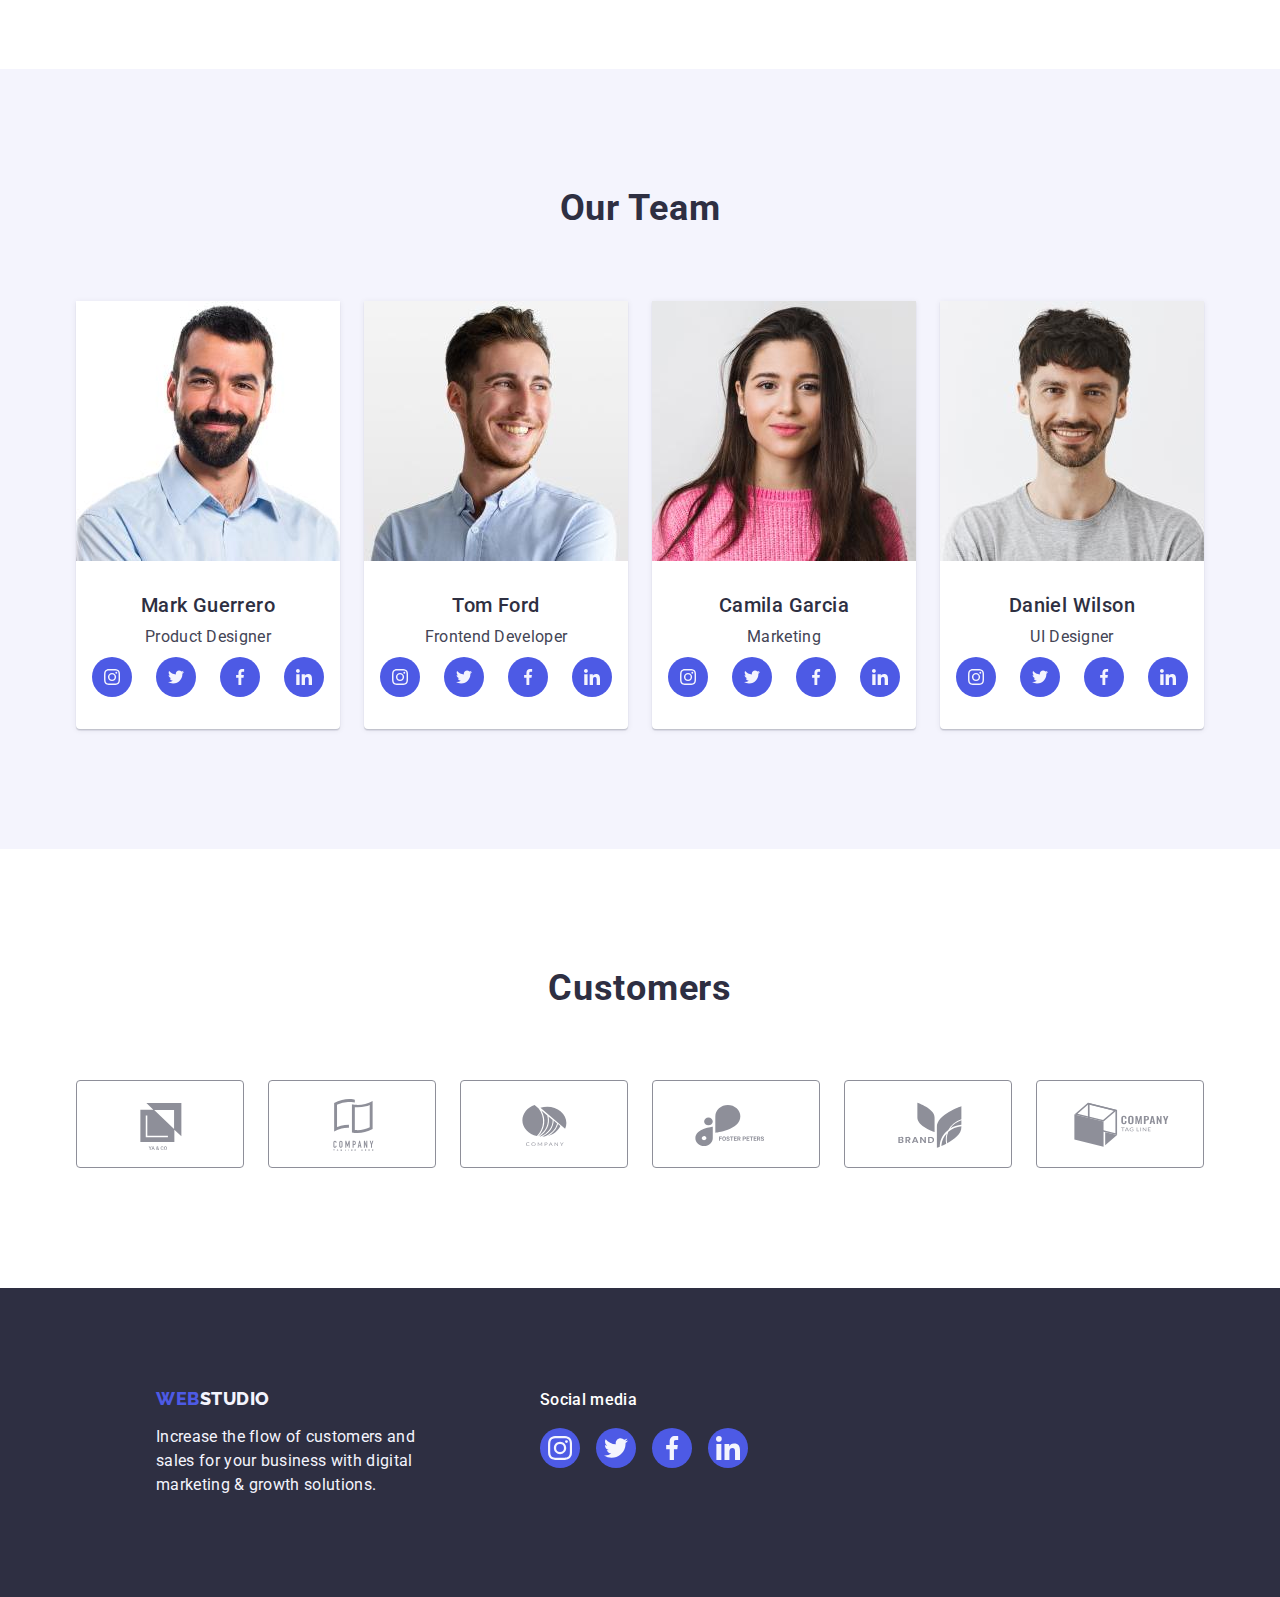
==== commit 0f7794d4: "changes2" ====
--- a/index.html
+++ b/index.html
@@ -43,9 +43,7 @@
         <address class="contacts">
           <ul class="contacts-list list">
             <li class="contacts-item">
-              <a
-                class="mail contacts-link link"
-                href="mailto:info@devstudio.com"
+              <a class="contacts-link link" href="mailto:info@devstudio.com"
                 >info@devstudio.com</a
               >
             </li>
--- a/css/styles.css
+++ b/css/styles.css
@@ -117,19 +117,32 @@
 }
 
 /* ::AFTER */
+.link-studio,
+.link-portfolio {
+  position: relative;
+  color: var(--color-ocean);
+}
 .link-studio::after {
   display: block;
-  background-color: var(--color-ocean);
-  content: "";
+  position: absolute;
+  left: 0;
+  bottom: -1px;
+  content: '';
   width: 48px;
   height: 4px;
+  border-radius: 2px;
+  background-color: var(--color-ocean);
 }
 .link-portfolio::after {
   display: block;
-  background-color: var(--color-ocean);
-  content: "";
+  position: absolute;
+  left: 0;
+  bottom: -1px;
+  content: '';
   width: 66px;
   height: 4px;
+  border-radius: 2px;
+  background-color: var(--color-ocean);
 }
 /*  */
 
@@ -210,11 +223,11 @@
   letter-spacing: 0.04em;
   color: var(--color-white);
   background: var(--color-iris);
-  transition: background 250ms cubic-bezier(0.4, 0, 0.2, 1);
+  transition: background-color 250ms cubic-bezier(0.4, 0, 0.2, 1);
 }
 .hero-btn:hover,
 .hero-btn:focus {
-  background: var(--color-ocean);
+  background-color: var(--color-ocean);
 }
 
 /* COMPONENTS *FEATURES*, *ABOUT*,*PORTFOLIO**/
@@ -390,7 +403,8 @@
   border: 1px solid var(--color-light-slate);
   border-radius: 4px;
   color: var(--color-light-slate);
-  transition: color border 250ms cubic-bezier(0.4, 0, 0.2, 1);
+  transition: color 250ms cubic-bezier(0.4, 0, 0.2, 1),
+    border 250ms cubic-bezier(0.4, 0, 0.2, 1);
 }
 .customers-icon {
   fill: currentColor;
@@ -481,8 +495,10 @@
   color: var(--color-iris);
   background-color: var(--color-cloud);
   border: 1px solid var(--color-cornflower);
-  transition: color background border box-shadow border-radius 250ms
-    cubic-bezier(0.4, 0, 0.2, 1);
+  transition: color 250ms cubic-bezier(0.4, 0, 0.2, 1),
+    background 250ms cubic-bezier(0.4, 0, 0.2, 1),
+    border 250ms cubic-bezier(0.4, 0, 0.2, 1),
+    box-shadow 250ms cubic-bezier(0.4, 0, 0.2, 1);
 }
 .btn-filter:hover,
 .btn-filter:focus {
@@ -553,10 +569,8 @@
   font-size: 16px;
   line-height: 1.5;
   letter-spacing: 0.02em;
-  padding-top: 40px;
-  padding-bottom: 164px;
-  padding-left: 32px;
-  padding-right: 32px;
+  top: 0;
+  padding: 40px 32px;
 }
 .img-overlay-conteiner {
   position: relative;
@@ -564,7 +578,7 @@
 }
 .portfolio-menu-link:hover .overlay,
 .portfolio-menu-link:focus .overlay {
-  transform: translate(0, 0);
+  transform: translateY(0%);
 }
 
 /*  */
@@ -577,8 +591,9 @@
   left: 0;
   width: 100%;
   height: 100%;
-  background: rgba(46, 47, 66, 0.4);
-  transition: opacity 250ms cubic-bezier(0.4, 0, 0.2, 1); visibility 250ms cubic-bezier(0.4, 0, 0.2, 1); */
+  background-color: rgba(46, 47, 66, 0.4);
+  transition: opacity 250ms cubic-bezier(0.4, 0, 0.2, 1),
+    visibility 250ms cubic-bezier(0.4, 0, 0.2, 1);
 }
 .backdrop.is-hidden {
   opacity: 0;
@@ -587,20 +602,21 @@
 }
 .modal {
   position: absolute;
-  top: 53%;
+  top: 50%;
   left: 50%;
   transform: translate(-50%, -50%);
   width: 408px;
-  height: 584px;
+  min-height: 576px;
   background: var(--color-dairy);
   box-shadow: 0px 1px 1px rgba(0, 0, 0, 0.14), 0px 1px 3px rgba(0, 0, 0, 0.12),
     0px 2px 1px rgba(0, 0, 0, 0.2);
   border-radius: 4px;
+  transition: transform 250ms cubic-bezier(0.4, 0, 0.2, 1);
 }
 .modal-close-btn {
   position: absolute;
-  top: 16px;
-  right: 12px;
+  top: 24px;
+  right: 24px;
   display: flex;
   justify-content: center;
   align-items: center;
@@ -610,15 +626,18 @@
   padding: 0;
   background: var(--color-cornflower);
   border: 1px solid rgba(0, 0, 0, 0.1);
-  transition: background 250ms cubic-bezier(0.4, 0, 0.2, 1);
+  transition: background-color 250ms cubic-bezier(0.4, 0, 0.2, 1),
+    border 250ms cubic-bezier(0.4, 0, 0.2, 1);
 }
 .modal-close-btn:hover,
 .modal-close-btn:focus {
-  background: var(--color-ocean);
+  background-color: var(--color-ocean);
+  border: none;
+}
+.modal-close-icon {
+  transition: fill 250ms cubic-bezier(0.4, 0, 0.2, 1);
 }
 .modal-close-btn:hover .modal-close-icon,
 .modal-close-btn:focus .modal-close-icon {
   fill: var(--color-white);
 }
-
-/* MODAL window */
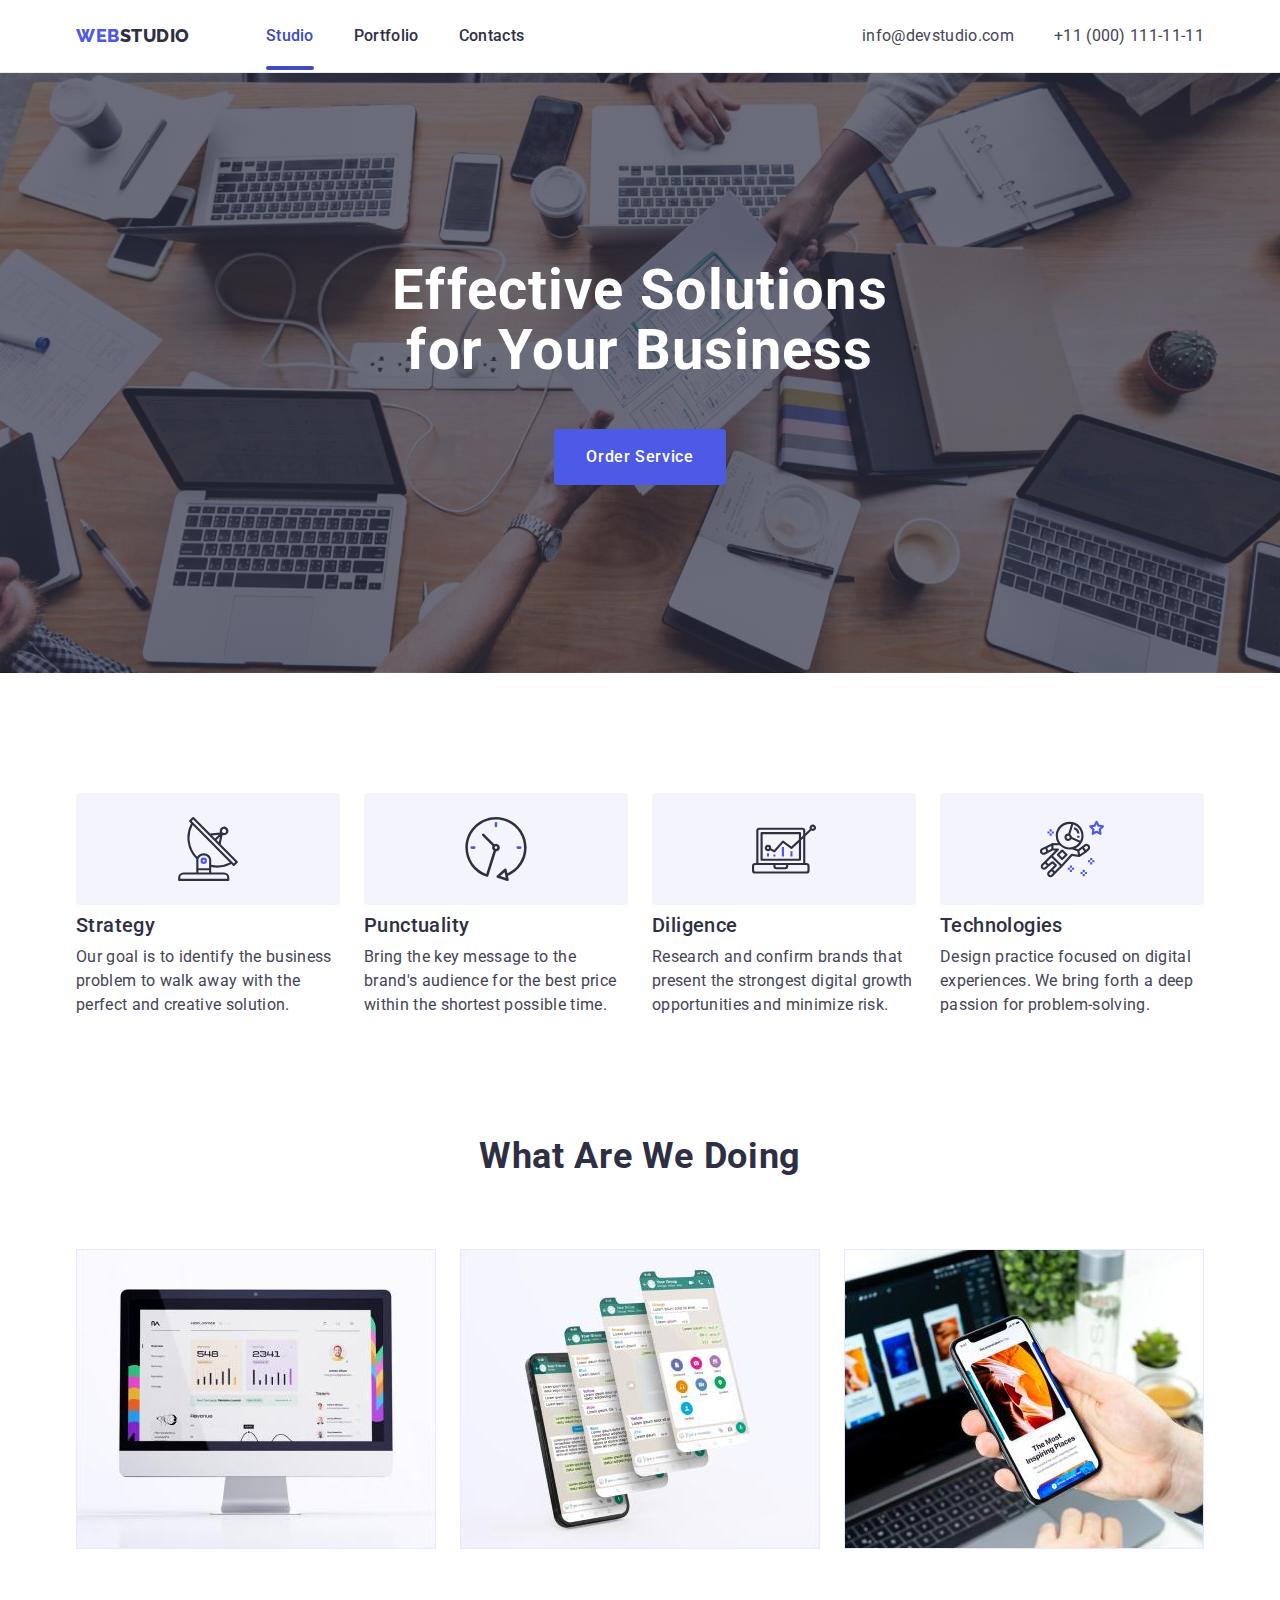
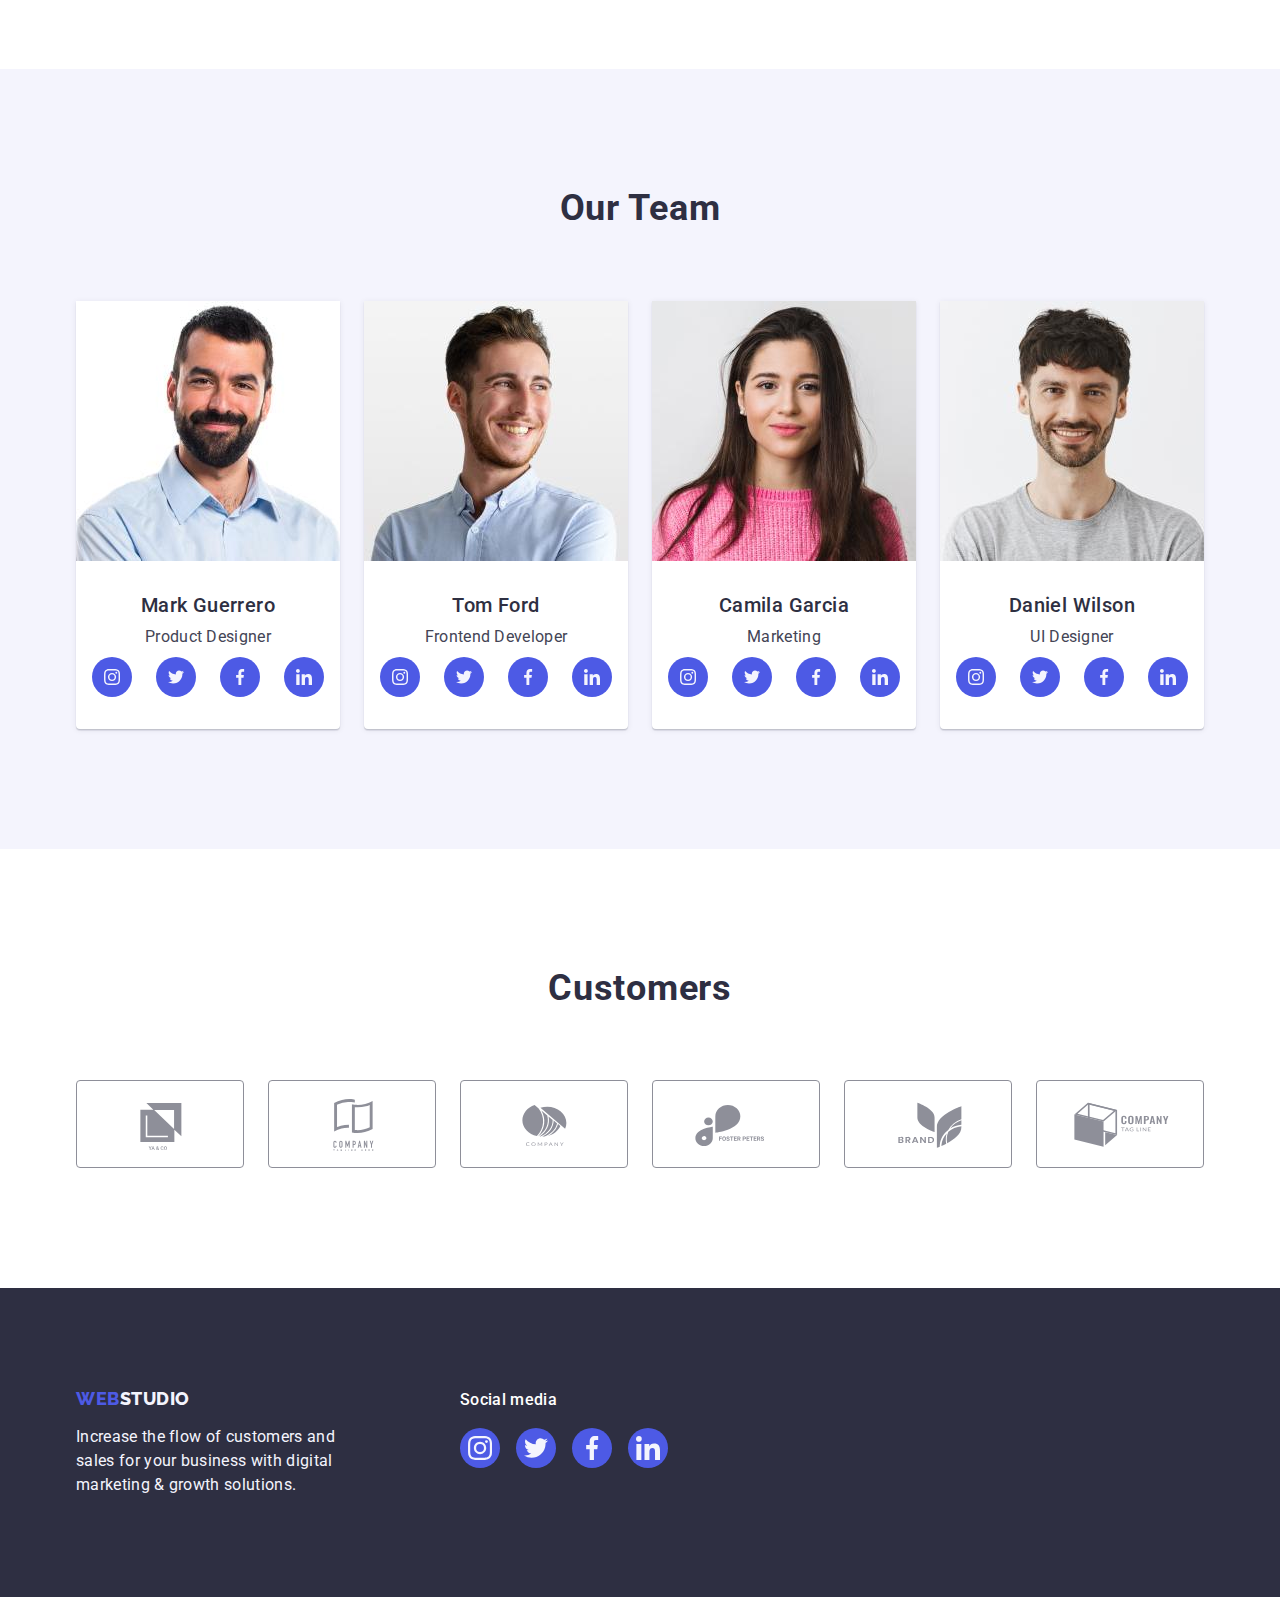
==== commit 92dd2841: "last changes" ====
--- a/index.html
+++ b/index.html
@@ -433,7 +433,7 @@
 
     <!-- Footer -->
     <footer class="footer-section">
-      <div class="footer-main-container">
+      <div class="footer-main-container container">
         <div class="footer-container">
           <a class="logo-link footer-link link" href="./index.html"
             >Web<span class="logo-footer">Studio</span></a
--- a/css/styles.css
+++ b/css/styles.css
@@ -403,8 +403,8 @@
   border: 1px solid var(--color-light-slate);
   border-radius: 4px;
   color: var(--color-light-slate);
-  transition: color 250ms cubic-bezier(0.4, 0, 0.2, 1),
-    border 250ms cubic-bezier(0.4, 0, 0.2, 1);
+  transition: border-color 250ms cubic-bezier(0.4, 0, 0.2, 1),
+    color 250ms cubic-bezier(0.4, 0, 0.2, 1);
 }
 .customers-icon {
   fill: currentColor;
@@ -412,7 +412,7 @@
 .customers-section-link:hover,
 .customers-section-link:focus {
   color: var(--color-ocean);
-  border: 1px solid var(--color-ocean);
+  border-color: 1px solid var(--color-ocean);
 }
 
 /*  */
@@ -460,8 +460,6 @@
 .footer-main-container {
   display: flex;
   align-items: baseline;
-  justify-content: baseline;
-  margin-left: 156px;
 }
 
 .social-media-text {
@@ -489,22 +487,21 @@
   font-weight: 500;
   font-size: 16px;
   line-height: 24px;
-  align-items: center;
   text-align: center;
   letter-spacing: 0.04em;
   color: var(--color-iris);
   background-color: var(--color-cloud);
   border: 1px solid var(--color-cornflower);
   transition: color 250ms cubic-bezier(0.4, 0, 0.2, 1),
-    background 250ms cubic-bezier(0.4, 0, 0.2, 1),
-    border 250ms cubic-bezier(0.4, 0, 0.2, 1),
+    background-color 250ms cubic-bezier(0.4, 0, 0.2, 1),
+    border-color 250ms cubic-bezier(0.4, 0, 0.2, 1),
     box-shadow 250ms cubic-bezier(0.4, 0, 0.2, 1);
 }
 .btn-filter:hover,
 .btn-filter:focus {
   color: var(--color-white);
-  background: var(--color-ocean);
-  border: 1px solid transparent;
+  background-color: var(--color-ocean);
+  border-color: transparent;
   box-shadow: 0px 3px 1px rgba(0, 0, 0, 0.1), 0px 2px 1px rgba(0, 0, 0, 0.08),
     0px 2px 2px rgba(0, 0, 0, 0.12);
   border-radius: 4px;
